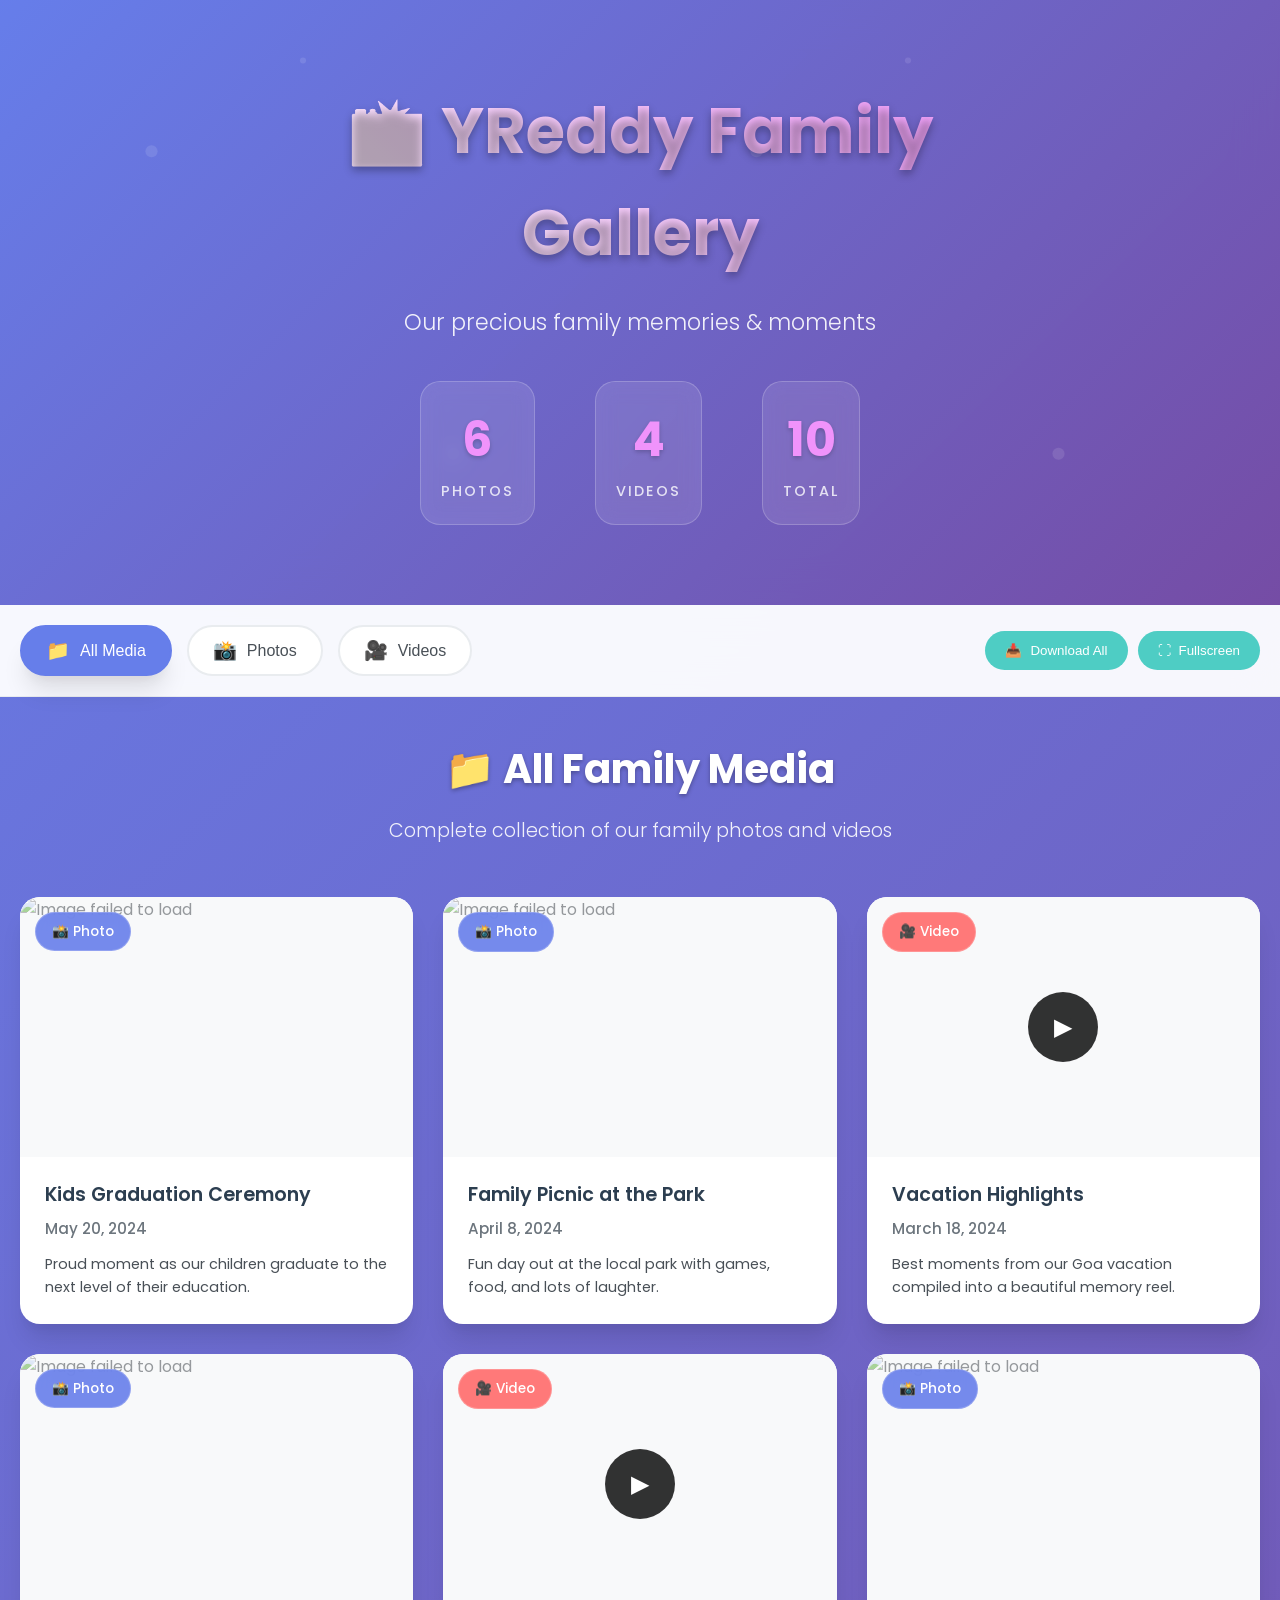
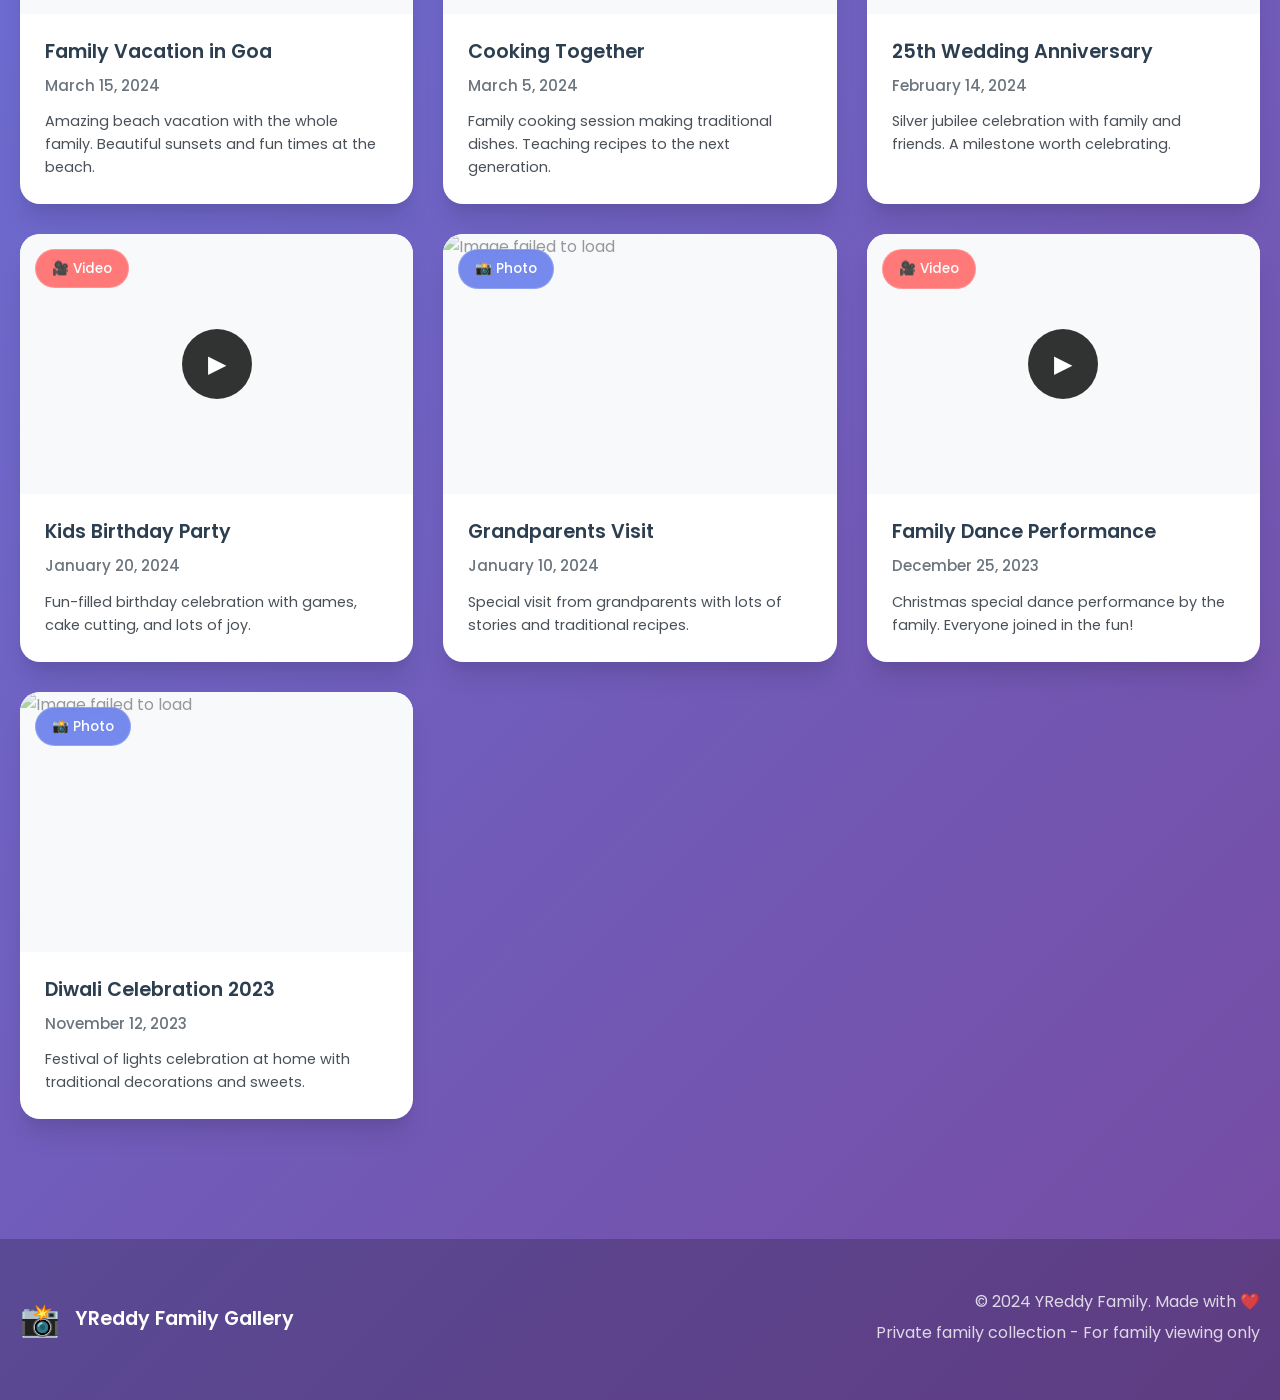
==== yreddy-family-gallery/index.html @ f8ff8171 "commit-3" ====
<!DOCTYPE html>
<html lang="en">
<head>
    <meta charset="UTF-8">
    <meta name="viewport" content="width=device-width, initial-scale=1.0">
    <title>YReddy Family Gallery</title>
    <link rel="stylesheet" href="gallery-styles.css">
    <link rel="preconnect" href="https://fonts.googleapis.com">
    <link rel="preconnect" href="https://fonts.gstatic.com" crossorigin>
    <link href="https://fonts.googleapis.com/css2?family=Poppins:wght@300;400;500;600;700&display=swap" rel="stylesheet">
    <link rel="icon" href="data:image/svg+xml,<svg xmlns='http://www.w3.org/2000/svg' viewBox='0 0 100 100'><text y='.9em' font-size='90'>📸</text></svg>">
</head>
<body>
    <!-- Header -->
    <header class="header">
        <div class="header-content">
            <h1 class="header-title">📸 YReddy Family Gallery</h1>
            <p class="header-subtitle">Our precious family memories & moments</p>
            <div class="stats">
                <div class="stat-item">
                    <span class="stat-number" id="photoCount">0</span>
                    <span class="stat-label">Photos</span>
                </div>
                <div class="stat-item">
                    <span class="stat-number" id="videoCount">0</span>
                    <span class="stat-label">Videos</span>
                </div>
                <div class="stat-item">
                    <span class="stat-number" id="totalCount">0</span>
                    <span class="stat-label">Total</span>
                </div>
            </div>
        </div>
    </header>

    <!-- Navigation -->
    <nav class="navigation">
        <div class="nav-container">
            <div class="nav-controls">
                <button class="nav-btn active" onclick="showSection('all')" id="allBtn">
                    <span class="nav-icon">📁</span>
                    <span class="nav-text">All Media</span>
                </button>
                <button class="nav-btn" onclick="showSection('photos')" id="photosBtn">
                    <span class="nav-icon">📸</span>
                    <span class="nav-text">Photos</span>
                </button>
                <button class="nav-btn" onclick="showSection('videos')" id="videosBtn">
                    <span class="nav-icon">🎥</span>
                    <span class="nav-text">Videos</span>
                </button>
            </div>
            <div class="nav-actions">
                <button class="action-btn" onclick="downloadAll()">
                    <span>📥</span> Download All
                </button>
                <button class="action-btn" onclick="toggleFullscreen()">
                    <span>⛶</span> Fullscreen
                </button>
            </div>
        </div>
    </nav>

    <!-- Main Content -->
    <main class="main-content">
        <!-- All Media Section -->
        <section id="allSection" class="media-section active">
            <div class="section-header">
                <h2>📁 All Family Media</h2>
                <p>Complete collection of our family photos and videos</p>
            </div>
            <div class="media-grid" id="allGrid">
                <!-- All media will be loaded here -->
            </div>
        </section>

        <!-- Photos Section -->
        <section id="photosSection" class="media-section">
            <div class="section-header">
                <h2>📸 Family Photos</h2>
                <p>Beautiful moments captured in pictures</p>
            </div>
            <div class="media-grid photos-grid" id="photosGrid">
                <!-- Photos will be loaded here -->
            </div>
        </section>

        <!-- Videos Section -->
        <section id="videosSection" class="media-section">
            <div class="section-header">
                <h2>🎥 Family Videos</h2>
                <p>Precious memories in motion</p>
            </div>
            <div class="media-grid videos-grid" id="videosGrid">
                <!-- Videos will be loaded here -->
            </div>
        </section>

        <!-- Empty State -->
        <div class="empty-state" id="emptyState" style="display: none;">
            <div class="empty-icon">📷</div>
            <h3>Gallery Coming Soon</h3>
            <p>Beautiful family memories will be displayed here</p>
        </div>
    </main>

    <!-- Modal -->
    <div id="mediaModal" class="modal">
        <div class="modal-overlay" onclick="closeModal()"></div>
        <div class="modal-container">
            <div class="modal-header">
                <div class="modal-info">
                    <h3 id="modalTitle">Media Title</h3>
                    <p id="modalDate">Date</p>
                </div>
                <div class="modal-actions">
                    <button class="modal-btn" onclick="downloadCurrent()" title="Download">
                        📥
                    </button>
                    <button class="modal-btn" onclick="shareMedia()" title="Share">
                        🔗
                    </button>
                    <button class="modal-btn close-btn" onclick="closeModal()" title="Close">
                        ✕
                    </button>
                </div>
            </div>
            
            <div class="modal-content">
                <img id="modalImage" class="modal-media" style="display: none;">
                <video id="modalVideo" class="modal-media" controls style="display: none;"></video>
                
                <button class="nav-arrow prev-arrow" onclick="previousMedia()" title="Previous">
                    ❮
                </button>
                <button class="nav-arrow next-arrow" onclick="nextMedia()" title="Next">
                    ❯
                </button>
            </div>
            
            <div class="modal-footer">
                <p id="modalDescription">Media description</p>
                <div class="modal-counter">
                    <span id="modalCounter">1 of 10</span>
                </div>
            </div>
        </div>
    </div>

    <!-- Footer -->
    <footer class="footer">
        <div class="footer-content">
            <div class="footer-brand">
                <span class="footer-logo">📸</span>
                <span class="footer-text">YReddy Family Gallery</span>
            </div>
            <div class="footer-info">
                <p>&copy; 2024 YReddy Family. Made with ❤️</p>
                <p>Private family collection - For family viewing only</p>
            </div>
        </div>
    </footer>

    <!-- Toast Notifications -->
    <div id="toastContainer" class="toast-container"></div>

    <script src="gallery-script.js"></script>
</body>
</html>
---- yreddy-family-gallery/gallery-styles.css ----
/* ===== CSS VARIABLES ===== */
:root {
    --primary-color: #667eea;
    --secondary-color: #764ba2;
    --accent-color: #f093fb;
    --success-color: #4ecdc4;
    --warning-color: #feca57;
    --error-color: #ff6b6b;
    --dark-color: #2c3e50;
    --light-color: #f8f9fa;
    --white: #ffffff;
    --gray-100: #f8f9fa;
    --gray-200: #e9ecef;
    --gray-300: #dee2e6;
    --gray-400: #ced4da;
    --gray-500: #adb5bd;
    --gray-600: #6c757d;
    --gray-700: #495057;
    --gray-800: #343a40;
    --gray-900: #212529;
    
    --border-radius: 12px;
    --border-radius-lg: 20px;
    --box-shadow: 0 4px 6px -1px rgba(0, 0, 0, 0.1), 0 2px 4px -1px rgba(0, 0, 0, 0.06);
    --box-shadow-lg: 0 20px 25px -5px rgba(0, 0, 0, 0.1), 0 10px 10px -5px rgba(0, 0, 0, 0.04);
    --transition: all 0.3s cubic-bezier(0.4, 0, 0.2, 1);
    --transition-fast: all 0.15s ease;
}

/* ===== RESET & BASE STYLES ===== */
* {
    margin: 0;
    padding: 0;
    box-sizing: border-box;
}

body {
    font-family: 'Poppins', -apple-system, BlinkMacSystemFont, 'Segoe UI', Roboto, sans-serif;
    background: linear-gradient(135deg, var(--primary-color) 0%, var(--secondary-color) 100%);
    min-height: 100vh;
    color: var(--gray-800);
    line-height: 1.6;
    overflow-x: hidden;
}

/* ===== HEADER STYLES ===== */
.header {
    background: linear-gradient(135deg, rgba(102, 126, 234, 0.95), rgba(118, 75, 162, 0.95));
    backdrop-filter: blur(20px);
    color: white;
    padding: 80px 20px;
    text-align: center;
    position: relative;
    overflow: hidden;
}

.header::before {
    content: '';
    position: absolute;
    top: 0;
    left: 0;
    right: 0;
    bottom: 0;
    background: url('data:image/svg+xml,<svg xmlns="http://www.w3.org/2000/svg" viewBox="0 0 100 100"><defs><pattern id="grain" width="100" height="100" patternUnits="userSpaceOnUse"><circle cx="25" cy="25" r="1" fill="white" opacity="0.1"/><circle cx="75" cy="75" r="1" fill="white" opacity="0.1"/><circle cx="50" cy="10" r="0.5" fill="white" opacity="0.1"/></pattern></defs><rect width="100" height="100" fill="url(%23grain)"/></svg>');
    pointer-events: none;
}

.header-content {
    position: relative;
    z-index: 2;
    max-width: 800px;
    margin: 0 auto;
}

.header-title {
    font-size: 4rem;
    font-weight: 700;
    margin-bottom: 20px;
    text-shadow: 0 4px 8px rgba(0, 0, 0, 0.3);
    background: linear-gradient(45deg, #fff, var(--accent-color));
    -webkit-background-clip: text;
    -webkit-text-fill-color: transparent;
    background-clip: text;
}

.header-subtitle {
    font-size: 1.4rem;
    opacity: 0.9;
    font-weight: 300;
    margin-bottom: 40px;
}

.stats {
    display: flex;
    justify-content: center;
    gap: 60px;
    margin-top: 40px;
}

.stat-item {
    text-align: center;
    padding: 20px;
    background: rgba(255, 255, 255, 0.1);
    border-radius: var(--border-radius-lg);
    backdrop-filter: blur(10px);
    border: 1px solid rgba(255, 255, 255, 0.2);
    transition: var(--transition);
}

.stat-item:hover {
    transform: translateY(-5px);
    background: rgba(255, 255, 255, 0.15);
}

.stat-number {
    display: block;
    font-size: 3rem;
    font-weight: 700;
    color: var(--accent-color);
    text-shadow: 0 2px 4px rgba(0, 0, 0, 0.2);
}

.stat-label {
    font-size: 0.9rem;
    opacity: 0.8;
    text-transform: uppercase;
    letter-spacing: 2px;
    font-weight: 500;
}

/* ===== NAVIGATION STYLES ===== */
.navigation {
    background: rgba(255, 255, 255, 0.95);
    backdrop-filter: blur(20px);
    border-bottom: 1px solid var(--gray-200);
    position: sticky;
    top: 0;
    z-index: 100;
    padding: 20px 0;
}

.nav-container {
    max-width: 1400px;
    margin: 0 auto;
    padding: 0 20px;
    display: flex;
    justify-content: space-between;
    align-items: center;
}

.nav-controls {
    display: flex;
    gap: 15px;
}

.nav-btn {
    display: flex;
    align-items: center;
    gap: 10px;
    padding: 12px 24px;
    background: var(--white);
    border: 2px solid var(--gray-200);
    border-radius: 50px;
    color: var(--gray-700);
    font-weight: 500;
    font-size: 1rem;
    cursor: pointer;
    transition: var(--transition);
    text-decoration: none;
}

.nav-btn:hover {
    border-color: var(--primary-color);
    color: var(--primary-color);
    transform: translateY(-2px);
    box-shadow: var(--box-shadow);
}

.nav-btn.active {
    background: var(--primary-color);
    color: white;
    border-color: var(--primary-color);
    box-shadow: var(--box-shadow-lg);
}

.nav-icon {
    font-size: 1.2rem;
}

.nav-actions {
    display: flex;
    gap: 10px;
}

.action-btn {
    display: flex;
    align-items: center;
    gap: 8px;
    padding: 12px 20px;
    background: var(--success-color);
    color: white;
    border: none;
    border-radius: 50px;
    font-weight: 500;
    cursor: pointer;
    transition: var(--transition);
}

.action-btn:hover {
    background: #45b7aa;
    transform: translateY(-2px);
    box-shadow: var(--box-shadow);
}

/* ===== MAIN CONTENT STYLES ===== */
.main-content {
    max-width: 1400px;
    margin: 0 auto;
    padding: 40px 20px;
}

.media-section {
    display: none;
}

.media-section.active {
    display: block;
}

.section-header {
    text-align: center;
    margin-bottom: 50px;
    color: white;
}

.section-header h2 {
    font-size: 2.5rem;
    font-weight: 700;
    margin-bottom: 15px;
    text-shadow: 0 2px 4px rgba(0, 0, 0, 0.3);
}

.section-header p {
    font-size: 1.2rem;
    opacity: 0.9;
    font-weight: 300;
}

/* ===== MEDIA GRID STYLES ===== */
.media-grid {
    display: grid;
    gap: 30px;
    margin-top: 40px;
}

/* All Media Grid - Mixed Layout */
.media-grid:not(.photos-grid):not(.videos-grid) {
    grid-template-columns: repeat(auto-fill, minmax(320px, 1fr));
}

/* Photos Grid - Optimized for Photos */
.photos-grid {
    grid-template-columns: repeat(auto-fill, minmax(280px, 1fr));
}

/* Videos Grid - Optimized for Videos */
.videos-grid {
    grid-template-columns: repeat(auto-fill, minmax(400px, 1fr));
}

/* ===== MEDIA CARD STYLES ===== */
.media-card {
    background: white;
    border-radius: var(--border-radius-lg);
    overflow: hidden;
    box-shadow: var(--box-shadow-lg);
    transition: var(--transition);
    cursor: pointer;
    position: relative;
    transform: translateY(0);
}

.media-card:hover {
    transform: translateY(-15px);
    box-shadow: 0 30px 60px rgba(0, 0, 0, 0.2);
}

.media-thumbnail {
    position: relative;
    overflow: hidden;
    background: var(--gray-100);
}

/* Photo Thumbnails */
.photos-grid .media-thumbnail {
    height: 250px;
}

/* Video Thumbnails */
.videos-grid .media-thumbnail {
    height: 280px;
}

/* All Media Thumbnails */
.media-grid:not(.photos-grid):not(.videos-grid) .media-thumbnail {
    height: 260px;
}

.media-card img,
.media-card video {
    width: 100%;
    height: 100%;
    object-fit: cover;
    transition: transform 0.4s ease;
}

.media-card:hover img,
.media-card:hover video {
    transform: scale(1.1);
}

.media-type-badge {
    position: absolute;
    top: 15px;
    left: 15px;
    background: rgba(0, 0, 0, 0.8);
    color: white;
    padding: 8px 16px;
    border-radius: 20px;
    font-size: 0.85rem;
    font-weight: 500;
    backdrop-filter: blur(10px);
    border: 1px solid rgba(255, 255, 255, 0.2);
}

.media-type-badge.photo {
    background: rgba(102, 126, 234, 0.9);
}

.media-type-badge.video {
    background: rgba(255, 107, 107, 0.9);
}

.play-overlay {
    position: absolute;
    top: 50%;
    left: 50%;
    transform: translate(-50%, -50%);
    background: rgba(0, 0, 0, 0.8);
    color: white;
    border: none;
    border-radius: 50%;
    width: 70px;
    height: 70px;
    font-size: 24px;
    cursor: pointer;
    transition: var(--transition);
    display: flex;
    align-items: center;
    justify-content: center;
}

.play-overlay:hover {
    background: rgba(0, 0, 0, 0.9);
    transform: translate(-50%, -50%) scale(1.1);
}

.media-info {
    padding: 25px;
}

.media-title {
    font-weight: 600;
    font-size: 1.2rem;
    margin-bottom: 8px;
    color: var(--dark-color);
    line-height: 1.4;
}

.media-date {
    color: var(--gray-600);
    font-size: 0.95rem;
    margin-bottom: 12px;
    font-weight: 500;
}

.media-description {
    color: var(--gray-700);
    font-size: 0.9rem;
    line-height: 1.6;
}

/* ===== MODAL STYLES ===== */
.modal {
    display: none;
    position: fixed;
    top: 0;
    left: 0;
    width: 100%;
    height: 100%;
    z-index: 1000;
}

.modal-overlay {
    position: absolute;
    top: 0;
    left: 0;
    width: 100%;
    height: 100%;
    background: rgba(0, 0, 0, 0.95);
    backdrop-filter: blur(5px);
}

.modal-container {
    position: relative;
    width: 100%;
    height: 100%;
    display: flex;
    flex-direction: column;
}

.modal-header {
    display: flex;
    justify-content: space-between;
    align-items: center;
    padding: 30px;
    background: linear-gradient(180deg, rgba(0, 0, 0, 0.8) 0%, transparent 100%);
    color: white;
    z-index: 1001;
}

.modal-info h3 {
    font-size: 1.5rem;
    font-weight: 600;
    margin-bottom: 5px;
}

.modal-info p {
    opacity: 0.8;
    font-size: 1rem;
}

.modal-actions {
    display: flex;
    gap: 15px;
}

.modal-btn {
    background: rgba(255, 255, 255, 0.2);
    color: white;
    border: 2px solid rgba(255, 255, 255, 0.3);
    padding: 12px 16px;
    border-radius: 50px;
    cursor: pointer;
    font-size: 16px;
    transition: var(--transition);
    backdrop-filter: blur(10px);
}

.modal-btn:hover {
    background: rgba(255, 255, 255, 0.3);
    border-color: rgba(255, 255, 255, 0.5);
}

.close-btn {
    width: 50px;
    height: 50px;
    border-radius: 50%;
    display: flex;
    align-items: center;
    justify-content: center;
    font-size: 20px;
}

.modal-content {
    flex: 1;
    display: flex;
    justify-content: center;
    align-items: center;
    padding: 20px;
    position: relative;
}

.modal-media {
    max-width: 90%;
    max-height: 90%;
    border-radius: var(--border-radius);
    box-shadow: 0 25px 50px rgba(0, 0, 0, 0.5);
}

.nav-arrow {
    position: absolute;
    top: 50%;
    transform: translateY(-50%);
    background: rgba(255, 255, 255, 0.2);
    color: white;
    border: 2px solid rgba(255, 255, 255, 0.3);
    padding: 15px 20px;
    font-size: 24px;
    cursor: pointer;
    border-radius: 50px;
    transition: var(--transition);
    backdrop-filter: blur(10px);
}

.nav-arrow:hover {
    background: rgba(255, 255, 255, 0.3);
    border-color: rgba(255, 255, 255, 0.5);
}

.prev-arrow {
    left: 30px;
}

.next-arrow {
    right: 30px;
}

.modal-footer {
    padding: 30px;
    background: linear-gradient(0deg, rgba(0, 0, 0, 0.8) 0%, transparent 100%);
    color: white;
    text-align: center;
}

.modal-footer p {
    font-size: 1.1rem;
    margin-bottom: 10px;
    opacity: 0.9;
}

.modal-counter {
    opacity: 0.7;
    font-size: 0.9rem;
}

/* ===== EMPTY STATE ===== */
.empty-state {
    text-align: center;
    color: white;
    padding: 100px 20px;
}

.empty-icon {
    font-size: 5rem;
    margin-bottom: 30px;
    opacity: 0.6;
}

.empty-state h3 {
    font-size: 2.5rem;
    margin-bottom: 20px;
    opacity: 0.8;
}

.empty-state p {
    font-size: 1.2rem;
    opacity: 0.7;
}

/* ===== FOOTER STYLES ===== */
.footer {
    background: rgba(0, 0, 0, 0.2);
    color: white;
    padding: 50px 20px;
    margin-top: 80px;
}

.footer-content {
    max-width: 1400px;
    margin: 0 auto;
    display: flex;
    justify-content: space-between;
    align-items: center;
}

.footer-brand {
    display: flex;
    align-items: center;
    gap: 15px;
    font-weight: 600;
    font-size: 1.2rem;
}

.footer-logo {
    font-size: 2rem;
}

.footer-info {
    text-align: right;
}

.footer-info p {
    margin-bottom: 5px;
    opacity: 0.8;
}

/* ===== TOAST NOTIFICATIONS ===== */
.toast-container {
    position: fixed;
    top: 20px;
    right: 20px;
    z-index: 10000;
    max-width: 400px;
}

.toast {
    background: rgba(255, 255, 255, 0.95);
    color: var(--dark-color);
    padding: 15px 20px;
    border-radius: var(--border-radius);
    margin-bottom: 10px;
    box-shadow: var(--box-shadow-lg);
    backdrop-filter: blur(10px);
    border-left: 4px solid var(--success-color);
    animation: slideInRight 0.3s ease;
}

@keyframes slideInRight {
    from {
        transform: translateX(100%);
        opacity: 0;
    }
    to {
        transform: translateX(0);
        opacity: 1;
    }
}

/* ===== RESPONSIVE DESIGN ===== */
@media (max-width: 1200px) {
    .videos-grid {
        grid-template-columns: repeat(auto-fill, minmax(350px, 1fr));
    }
}

@media (max-width: 768px) {
    .header-title {
        font-size: 2.5rem;
    }
    
    .header-subtitle {
        font-size: 1.1rem;
    }
    
    .stats {
        gap: 30px;
        flex-wrap: wrap;
    }
    
    .stat-number {
        font-size: 2rem;
    }
    
    .nav-container {
        flex-direction: column;
        gap: 20px;
    }
    
    .nav-controls {
        flex-wrap: wrap;
        justify-content: center;
    }
    
    .nav-btn {
        padding: 10px 18px;
        font-size: 0.9rem;
    }
    
    .nav-text {
        display: none;
    }
    
    .media-grid,
    .photos-grid,
    .videos-grid {
        grid-template-columns: repeat(auto-fill, minmax(250px, 1fr));
        gap: 20px;
    }
    
    .section-header h2 {
        font-size: 2rem;
    }
    
    .modal-header,
    .modal-footer {
        padding: 20px;
    }
    
    .nav-arrow {
        padding: 12px 15px;
        font-size: 18px;
    }
    
    .prev-arrow {
        left: 15px;
    }
    
    .next-arrow {
        right: 15px;
    }
    
    .footer-content {
        flex-direction: column;
        gap: 20px;
        text-align: center;
    }
    
    .footer-info {
        text-align: center;
    }
}

@media (max-width: 480px) {
    .media-grid,
    .photos-grid,
    .videos-grid {
        grid-template-columns: 1fr;
    }
    
    .modal-content {
        padding: 10px;
    }
    
    .modal-media {
        max-width: 95%;
        max-height: 85%;
    }
}
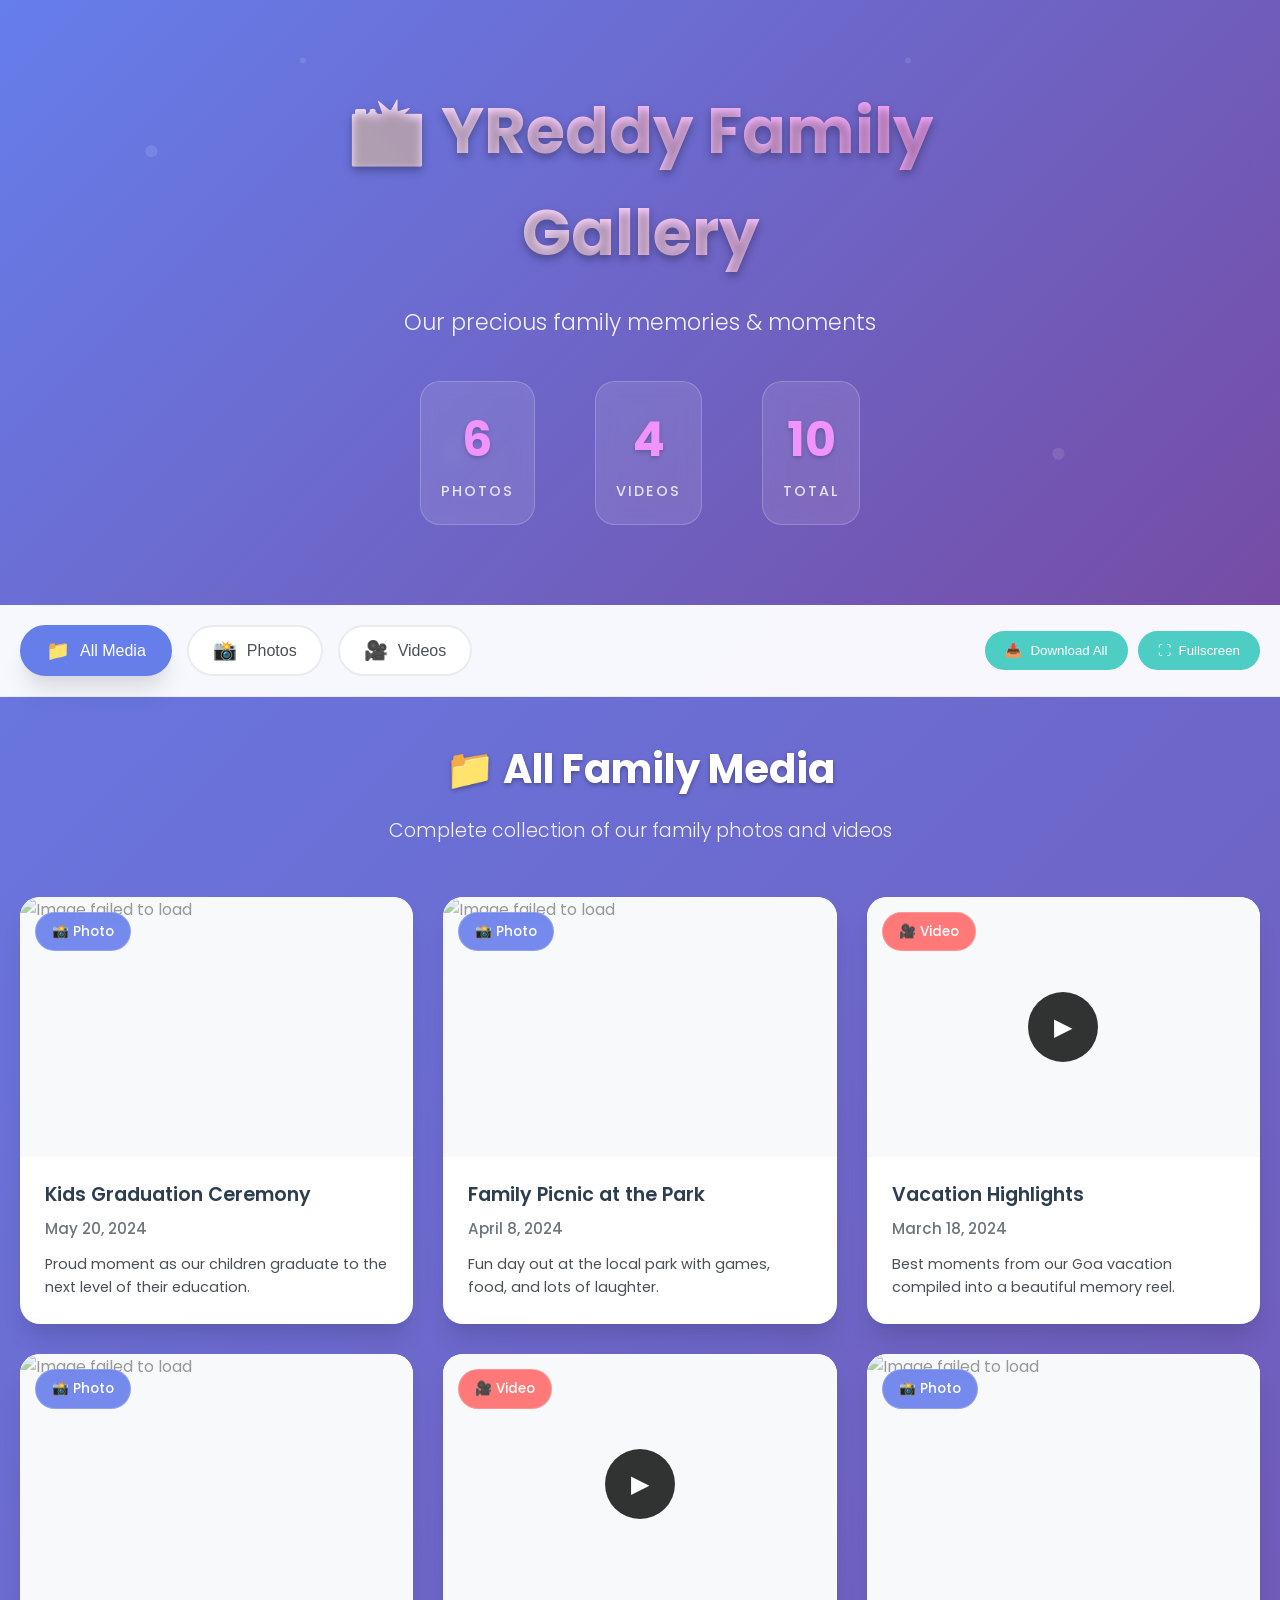
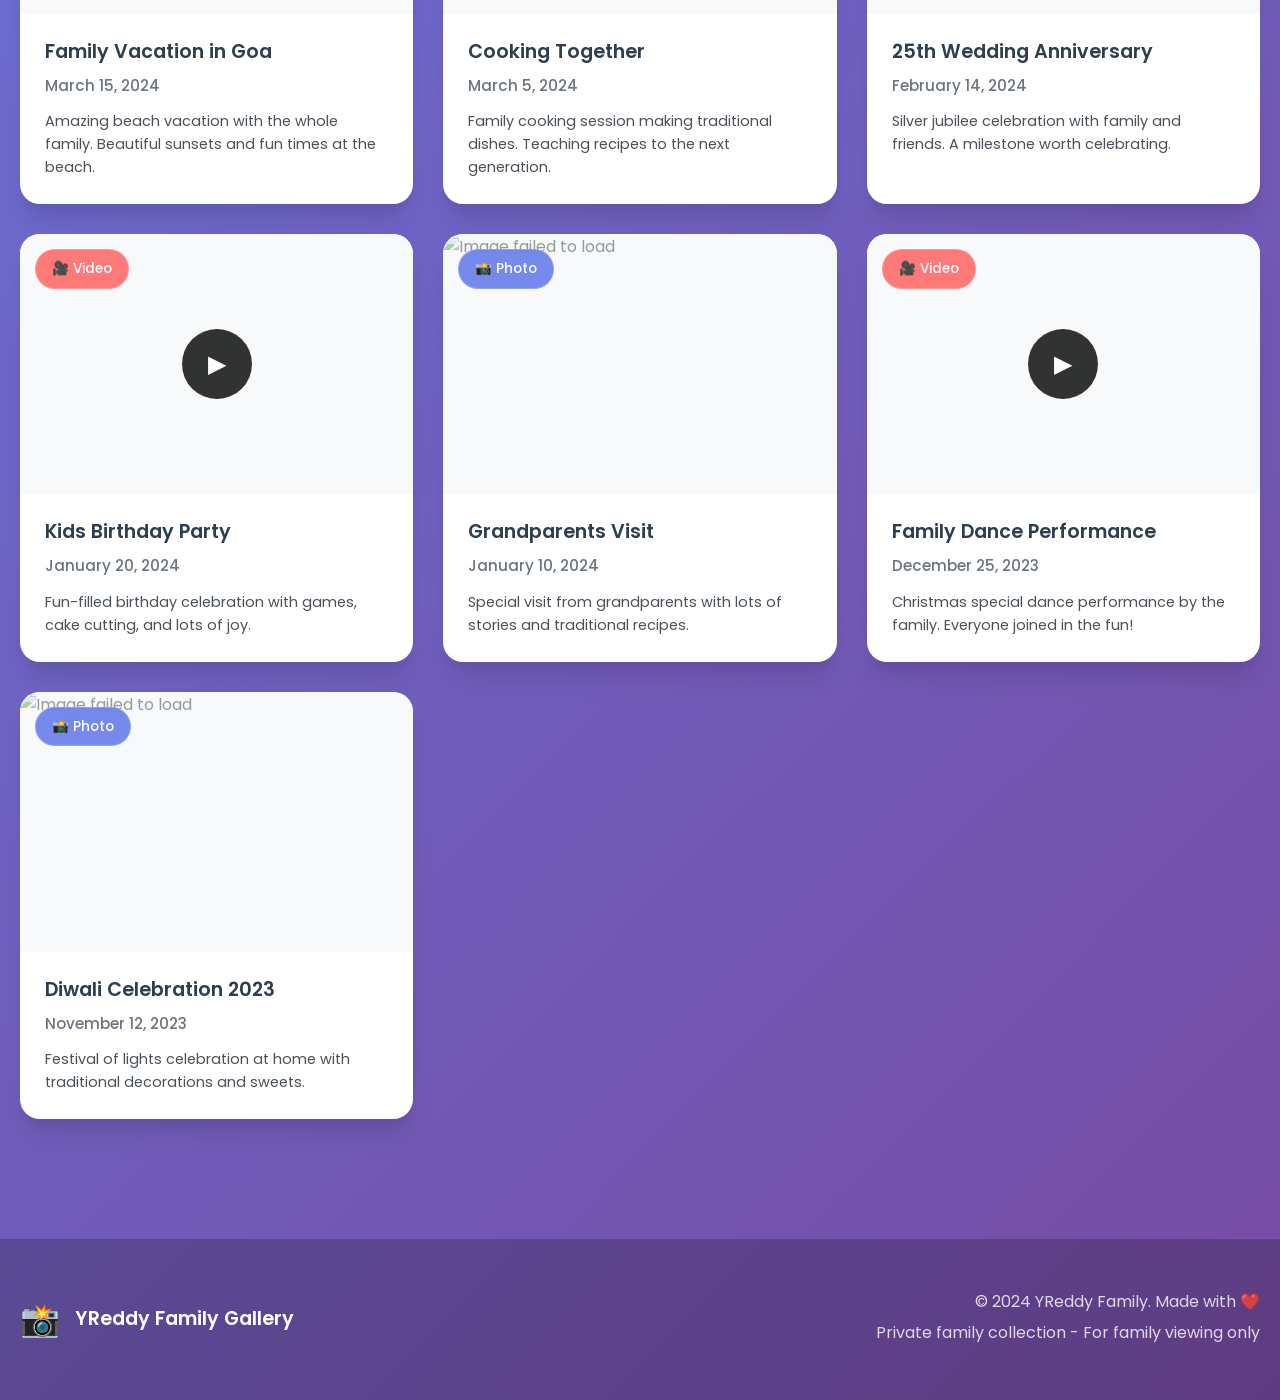
==== commit 16162a1f: "commit-4" ====
--- a/yreddy-family-gallery/index.html
+++ b/yreddy-family-gallery/index.html
@@ -4,7 +4,7 @@
     <meta charset="UTF-8">
     <meta name="viewport" content="width=device-width, initial-scale=1.0">
     <title>YReddy Family Gallery</title>
-    <link rel="stylesheet" href="gallery-styles.css">
+    <link rel="stylesheet" href="styles.css">
     <link rel="preconnect" href="https://fonts.googleapis.com">
     <link rel="preconnect" href="https://fonts.gstatic.com" crossorigin>
     <link href="https://fonts.googleapis.com/css2?family=Poppins:wght@300;400;500;600;700&display=swap" rel="stylesheet">
@@ -164,6 +164,6 @@
     <!-- Toast Notifications -->
     <div id="toastContainer" class="toast-container"></div>
 
-    <script src="gallery-script.js"></script>
+    <script src="script.js"></script>
 </body>
 </html>
--- a/yreddy-family-gallery/styles.css
+++ b/yreddy-family-gallery/styles.css
@@ -0,0 +1,729 @@
+/* ===== CSS VARIABLES ===== */
+:root {
+    --primary-color: #667eea;
+    --secondary-color: #764ba2;
+    --accent-color: #f093fb;
+    --success-color: #4ecdc4;
+    --warning-color: #feca57;
+    --error-color: #ff6b6b;
+    --dark-color: #2c3e50;
+    --light-color: #f8f9fa;
+    --white: #ffffff;
+    --gray-100: #f8f9fa;
+    --gray-200: #e9ecef;
+    --gray-300: #dee2e6;
+    --gray-400: #ced4da;
+    --gray-500: #adb5bd;
+    --gray-600: #6c757d;
+    --gray-700: #495057;
+    --gray-800: #343a40;
+    --gray-900: #212529;
+    
+    --border-radius: 12px;
+    --border-radius-lg: 20px;
+    --box-shadow: 0 4px 6px -1px rgba(0, 0, 0, 0.1), 0 2px 4px -1px rgba(0, 0, 0, 0.06);
+    --box-shadow-lg: 0 20px 25px -5px rgba(0, 0, 0, 0.1), 0 10px 10px -5px rgba(0, 0, 0, 0.04);
+    --transition: all 0.3s cubic-bezier(0.4, 0, 0.2, 1);
+    --transition-fast: all 0.15s ease;
+}
+
+/* ===== RESET & BASE STYLES ===== */
+* {
+    margin: 0;
+    padding: 0;
+    box-sizing: border-box;
+}
+
+body {
+    font-family: 'Poppins', -apple-system, BlinkMacSystemFont, 'Segoe UI', Roboto, sans-serif;
+    background: linear-gradient(135deg, var(--primary-color) 0%, var(--secondary-color) 100%);
+    min-height: 100vh;
+    color: var(--gray-800);
+    line-height: 1.6;
+    overflow-x: hidden;
+}
+
+/* ===== HEADER STYLES ===== */
+.header {
+    background: linear-gradient(135deg, rgba(102, 126, 234, 0.95), rgba(118, 75, 162, 0.95));
+    backdrop-filter: blur(20px);
+    color: white;
+    padding: 80px 20px;
+    text-align: center;
+    position: relative;
+    overflow: hidden;
+}
+
+.header::before {
+    content: '';
+    position: absolute;
+    top: 0;
+    left: 0;
+    right: 0;
+    bottom: 0;
+    background: url('data:image/svg+xml,<svg xmlns="http://www.w3.org/2000/svg" viewBox="0 0 100 100"><defs><pattern id="grain" width="100" height="100" patternUnits="userSpaceOnUse"><circle cx="25" cy="25" r="1" fill="white" opacity="0.1"/><circle cx="75" cy="75" r="1" fill="white" opacity="0.1"/><circle cx="50" cy="10" r="0.5" fill="white" opacity="0.1"/></pattern></defs><rect width="100" height="100" fill="url(%23grain)"/></svg>');
+    pointer-events: none;
+}
+
+.header-content {
+    position: relative;
+    z-index: 2;
+    max-width: 800px;
+    margin: 0 auto;
+}
+
+.header-title {
+    font-size: 4rem;
+    font-weight: 700;
+    margin-bottom: 20px;
+    text-shadow: 0 4px 8px rgba(0, 0, 0, 0.3);
+    background: linear-gradient(45deg, #fff, var(--accent-color));
+    -webkit-background-clip: text;
+    -webkit-text-fill-color: transparent;
+    background-clip: text;
+}
+
+.header-subtitle {
+    font-size: 1.4rem;
+    opacity: 0.9;
+    font-weight: 300;
+    margin-bottom: 40px;
+}
+
+.stats {
+    display: flex;
+    justify-content: center;
+    gap: 60px;
+    margin-top: 40px;
+}
+
+.stat-item {
+    text-align: center;
+    padding: 20px;
+    background: rgba(255, 255, 255, 0.1);
+    border-radius: var(--border-radius-lg);
+    backdrop-filter: blur(10px);
+    border: 1px solid rgba(255, 255, 255, 0.2);
+    transition: var(--transition);
+}
+
+.stat-item:hover {
+    transform: translateY(-5px);
+    background: rgba(255, 255, 255, 0.15);
+}
+
+.stat-number {
+    display: block;
+    font-size: 3rem;
+    font-weight: 700;
+    color: var(--accent-color);
+    text-shadow: 0 2px 4px rgba(0, 0, 0, 0.2);
+}
+
+.stat-label {
+    font-size: 0.9rem;
+    opacity: 0.8;
+    text-transform: uppercase;
+    letter-spacing: 2px;
+    font-weight: 500;
+}
+
+/* ===== NAVIGATION STYLES ===== */
+.navigation {
+    background: rgba(255, 255, 255, 0.95);
+    backdrop-filter: blur(20px);
+    border-bottom: 1px solid var(--gray-200);
+    position: sticky;
+    top: 0;
+    z-index: 100;
+    padding: 20px 0;
+}
+
+.nav-container {
+    max-width: 1400px;
+    margin: 0 auto;
+    padding: 0 20px;
+    display: flex;
+    justify-content: space-between;
+    align-items: center;
+}
+
+.nav-controls {
+    display: flex;
+    gap: 15px;
+}
+
+.nav-btn {
+    display: flex;
+    align-items: center;
+    gap: 10px;
+    padding: 12px 24px;
+    background: var(--white);
+    border: 2px solid var(--gray-200);
+    border-radius: 50px;
+    color: var(--gray-700);
+    font-weight: 500;
+    font-size: 1rem;
+    cursor: pointer;
+    transition: var(--transition);
+    text-decoration: none;
+}
+
+.nav-btn:hover {
+    border-color: var(--primary-color);
+    color: var(--primary-color);
+    transform: translateY(-2px);
+    box-shadow: var(--box-shadow);
+}
+
+.nav-btn.active {
+    background: var(--primary-color);
+    color: white;
+    border-color: var(--primary-color);
+    box-shadow: var(--box-shadow-lg);
+}
+
+.nav-icon {
+    font-size: 1.2rem;
+}
+
+.nav-actions {
+    display: flex;
+    gap: 10px;
+}
+
+.action-btn {
+    display: flex;
+    align-items: center;
+    gap: 8px;
+    padding: 12px 20px;
+    background: var(--success-color);
+    color: white;
+    border: none;
+    border-radius: 50px;
+    font-weight: 500;
+    cursor: pointer;
+    transition: var(--transition);
+}
+
+.action-btn:hover {
+    background: #45b7aa;
+    transform: translateY(-2px);
+    box-shadow: var(--box-shadow);
+}
+
+/* ===== MAIN CONTENT STYLES ===== */
+.main-content {
+    max-width: 1400px;
+    margin: 0 auto;
+    padding: 40px 20px;
+}
+
+.media-section {
+    display: none;
+}
+
+.media-section.active {
+    display: block;
+}
+
+.section-header {
+    text-align: center;
+    margin-bottom: 50px;
+    color: white;
+}
+
+.section-header h2 {
+    font-size: 2.5rem;
+    font-weight: 700;
+    margin-bottom: 15px;
+    text-shadow: 0 2px 4px rgba(0, 0, 0, 0.3);
+}
+
+.section-header p {
+    font-size: 1.2rem;
+    opacity: 0.9;
+    font-weight: 300;
+}
+
+/* ===== MEDIA GRID STYLES ===== */
+.media-grid {
+    display: grid;
+    gap: 30px;
+    margin-top: 40px;
+}
+
+/* All Media Grid - Mixed Layout */
+.media-grid:not(.photos-grid):not(.videos-grid) {
+    grid-template-columns: repeat(auto-fill, minmax(320px, 1fr));
+}
+
+/* Photos Grid - Optimized for Photos */
+.photos-grid {
+    grid-template-columns: repeat(auto-fill, minmax(280px, 1fr));
+}
+
+/* Videos Grid - Optimized for Videos */
+.videos-grid {
+    grid-template-columns: repeat(auto-fill, minmax(400px, 1fr));
+}
+
+/* ===== MEDIA CARD STYLES ===== */
+.media-card {
+    background: white;
+    border-radius: var(--border-radius-lg);
+    overflow: hidden;
+    box-shadow: var(--box-shadow-lg);
+    transition: var(--transition);
+    cursor: pointer;
+    position: relative;
+    transform: translateY(0);
+}
+
+.media-card:hover {
+    transform: translateY(-15px);
+    box-shadow: 0 30px 60px rgba(0, 0, 0, 0.2);
+}
+
+.media-thumbnail {
+    position: relative;
+    overflow: hidden;
+    background: var(--gray-100);
+}
+
+/* Photo Thumbnails */
+.photos-grid .media-thumbnail {
+    height: 250px;
+}
+
+/* Video Thumbnails */
+.videos-grid .media-thumbnail {
+    height: 280px;
+}
+
+/* All Media Thumbnails */
+.media-grid:not(.photos-grid):not(.videos-grid) .media-thumbnail {
+    height: 260px;
+}
+
+.media-card img,
+.media-card video {
+    width: 100%;
+    height: 100%;
+    object-fit: cover;
+    transition: transform 0.4s ease;
+}
+
+.media-card:hover img,
+.media-card:hover video {
+    transform: scale(1.1);
+}
+
+.media-type-badge {
+    position: absolute;
+    top: 15px;
+    left: 15px;
+    background: rgba(0, 0, 0, 0.8);
+    color: white;
+    padding: 8px 16px;
+    border-radius: 20px;
+    font-size: 0.85rem;
+    font-weight: 500;
+    backdrop-filter: blur(10px);
+    border: 1px solid rgba(255, 255, 255, 0.2);
+}
+
+.media-type-badge.photo {
+    background: rgba(102, 126, 234, 0.9);
+}
+
+.media-type-badge.video {
+    background: rgba(255, 107, 107, 0.9);
+}
+
+.play-overlay {
+    position: absolute;
+    top: 50%;
+    left: 50%;
+    transform: translate(-50%, -50%);
+    background: rgba(0, 0, 0, 0.8);
+    color: white;
+    border: none;
+    border-radius: 50%;
+    width: 70px;
+    height: 70px;
+    font-size: 24px;
+    cursor: pointer;
+    transition: var(--transition);
+    display: flex;
+    align-items: center;
+    justify-content: center;
+}
+
+.play-overlay:hover {
+    background: rgba(0, 0, 0, 0.9);
+    transform: translate(-50%, -50%) scale(1.1);
+}
+
+.media-info {
+    padding: 25px;
+}
+
+.media-title {
+    font-weight: 600;
+    font-size: 1.2rem;
+    margin-bottom: 8px;
+    color: var(--dark-color);
+    line-height: 1.4;
+}
+
+.media-date {
+    color: var(--gray-600);
+    font-size: 0.95rem;
+    margin-bottom: 12px;
+    font-weight: 500;
+}
+
+.media-description {
+    color: var(--gray-700);
+    font-size: 0.9rem;
+    line-height: 1.6;
+}
+
+/* ===== MODAL STYLES ===== */
+.modal {
+    display: none;
+    position: fixed;
+    top: 0;
+    left: 0;
+    width: 100%;
+    height: 100%;
+    z-index: 1000;
+}
+
+.modal-overlay {
+    position: absolute;
+    top: 0;
+    left: 0;
+    width: 100%;
+    height: 100%;
+    background: rgba(0, 0, 0, 0.95);
+    backdrop-filter: blur(5px);
+}
+
+.modal-container {
+    position: relative;
+    width: 100%;
+    height: 100%;
+    display: flex;
+    flex-direction: column;
+}
+
+.modal-header {
+    display: flex;
+    justify-content: space-between;
+    align-items: center;
+    padding: 30px;
+    background: linear-gradient(180deg, rgba(0, 0, 0, 0.8) 0%, transparent 100%);
+    color: white;
+    z-index: 1001;
+}
+
+.modal-info h3 {
+    font-size: 1.5rem;
+    font-weight: 600;
+    margin-bottom: 5px;
+}
+
+.modal-info p {
+    opacity: 0.8;
+    font-size: 1rem;
+}
+
+.modal-actions {
+    display: flex;
+    gap: 15px;
+}
+
+.modal-btn {
+    background: rgba(255, 255, 255, 0.2);
+    color: white;
+    border: 2px solid rgba(255, 255, 255, 0.3);
+    padding: 12px 16px;
+    border-radius: 50px;
+    cursor: pointer;
+    font-size: 16px;
+    transition: var(--transition);
+    backdrop-filter: blur(10px);
+}
+
+.modal-btn:hover {
+    background: rgba(255, 255, 255, 0.3);
+    border-color: rgba(255, 255, 255, 0.5);
+}
+
+.close-btn {
+    width: 50px;
+    height: 50px;
+    border-radius: 50%;
+    display: flex;
+    align-items: center;
+    justify-content: center;
+    font-size: 20px;
+}
+
+.modal-content {
+    flex: 1;
+    display: flex;
+    justify-content: center;
+    align-items: center;
+    padding: 20px;
+    position: relative;
+}
+
+.modal-media {
+    max-width: 90%;
+    max-height: 90%;
+    border-radius: var(--border-radius);
+    box-shadow: 0 25px 50px rgba(0, 0, 0, 0.5);
+}
+
+.nav-arrow {
+    position: absolute;
+    top: 50%;
+    transform: translateY(-50%);
+    background: rgba(255, 255, 255, 0.2);
+    color: white;
+    border: 2px solid rgba(255, 255, 255, 0.3);
+    padding: 15px 20px;
+    font-size: 24px;
+    cursor: pointer;
+    border-radius: 50px;
+    transition: var(--transition);
+    backdrop-filter: blur(10px);
+}
+
+.nav-arrow:hover {
+    background: rgba(255, 255, 255, 0.3);
+    border-color: rgba(255, 255, 255, 0.5);
+}
+
+.prev-arrow {
+    left: 30px;
+}
+
+.next-arrow {
+    right: 30px;
+}
+
+.modal-footer {
+    padding: 30px;
+    background: linear-gradient(0deg, rgba(0, 0, 0, 0.8) 0%, transparent 100%);
+    color: white;
+    text-align: center;
+}
+
+.modal-footer p {
+    font-size: 1.1rem;
+    margin-bottom: 10px;
+    opacity: 0.9;
+}
+
+.modal-counter {
+    opacity: 0.7;
+    font-size: 0.9rem;
+}
+
+/* ===== EMPTY STATE ===== */
+.empty-state {
+    text-align: center;
+    color: white;
+    padding: 100px 20px;
+}
+
+.empty-icon {
+    font-size: 5rem;
+    margin-bottom: 30px;
+    opacity: 0.6;
+}
+
+.empty-state h3 {
+    font-size: 2.5rem;
+    margin-bottom: 20px;
+    opacity: 0.8;
+}
+
+.empty-state p {
+    font-size: 1.2rem;
+    opacity: 0.7;
+}
+
+/* ===== FOOTER STYLES ===== */
+.footer {
+    background: rgba(0, 0, 0, 0.2);
+    color: white;
+    padding: 50px 20px;
+    margin-top: 80px;
+}
+
+.footer-content {
+    max-width: 1400px;
+    margin: 0 auto;
+    display: flex;
+    justify-content: space-between;
+    align-items: center;
+}
+
+.footer-brand {
+    display: flex;
+    align-items: center;
+    gap: 15px;
+    font-weight: 600;
+    font-size: 1.2rem;
+}
+
+.footer-logo {
+    font-size: 2rem;
+}
+
+.footer-info {
+    text-align: right;
+}
+
+.footer-info p {
+    margin-bottom: 5px;
+    opacity: 0.8;
+}
+
+/* ===== TOAST NOTIFICATIONS ===== */
+.toast-container {
+    position: fixed;
+    top: 20px;
+    right: 20px;
+    z-index: 10000;
+    max-width: 400px;
+}
+
+.toast {
+    background: rgba(255, 255, 255, 0.95);
+    color: var(--dark-color);
+    padding: 15px 20px;
+    border-radius: var(--border-radius);
+    margin-bottom: 10px;
+    box-shadow: var(--box-shadow-lg);
+    backdrop-filter: blur(10px);
+    border-left: 4px solid var(--success-color);
+    animation: slideInRight 0.3s ease;
+}
+
+@keyframes slideInRight {
+    from {
+        transform: translateX(100%);
+        opacity: 0;
+    }
+    to {
+        transform: translateX(0);
+        opacity: 1;
+    }
+}
+
+/* ===== RESPONSIVE DESIGN ===== */
+@media (max-width: 1200px) {
+    .videos-grid {
+        grid-template-columns: repeat(auto-fill, minmax(350px, 1fr));
+    }
+}
+
+@media (max-width: 768px) {
+    .header-title {
+        font-size: 2.5rem;
+    }
+    
+    .header-subtitle {
+        font-size: 1.1rem;
+    }
+    
+    .stats {
+        gap: 30px;
+        flex-wrap: wrap;
+    }
+    
+    .stat-number {
+        font-size: 2rem;
+    }
+    
+    .nav-container {
+        flex-direction: column;
+        gap: 20px;
+    }
+    
+    .nav-controls {
+        flex-wrap: wrap;
+        justify-content: center;
+    }
+    
+    .nav-btn {
+        padding: 10px 18px;
+        font-size: 0.9rem;
+    }
+    
+    .nav-text {
+        display: none;
+    }
+    
+    .media-grid,
+    .photos-grid,
+    .videos-grid {
+        grid-template-columns: repeat(auto-fill, minmax(250px, 1fr));
+        gap: 20px;
+    }
+    
+    .section-header h2 {
+        font-size: 2rem;
+    }
+    
+    .modal-header,
+    .modal-footer {
+        padding: 20px;
+    }
+    
+    .nav-arrow {
+        padding: 12px 15px;
+        font-size: 18px;
+    }
+    
+    .prev-arrow {
+        left: 15px;
+    }
+    
+    .next-arrow {
+        right: 15px;
+    }
+    
+    .footer-content {
+        flex-direction: column;
+        gap: 20px;
+        text-align: center;
+    }
+    
+    .footer-info {
+        text-align: center;
+    }
+}
+
+@media (max-width: 480px) {
+    .media-grid,
+    .photos-grid,
+    .videos-grid {
+        grid-template-columns: 1fr;
+    }
+    
+    .modal-content {
+        padding: 10px;
+    }
+    
+    .modal-media {
+        max-width: 95%;
+        max-height: 85%;
+    }
+}
